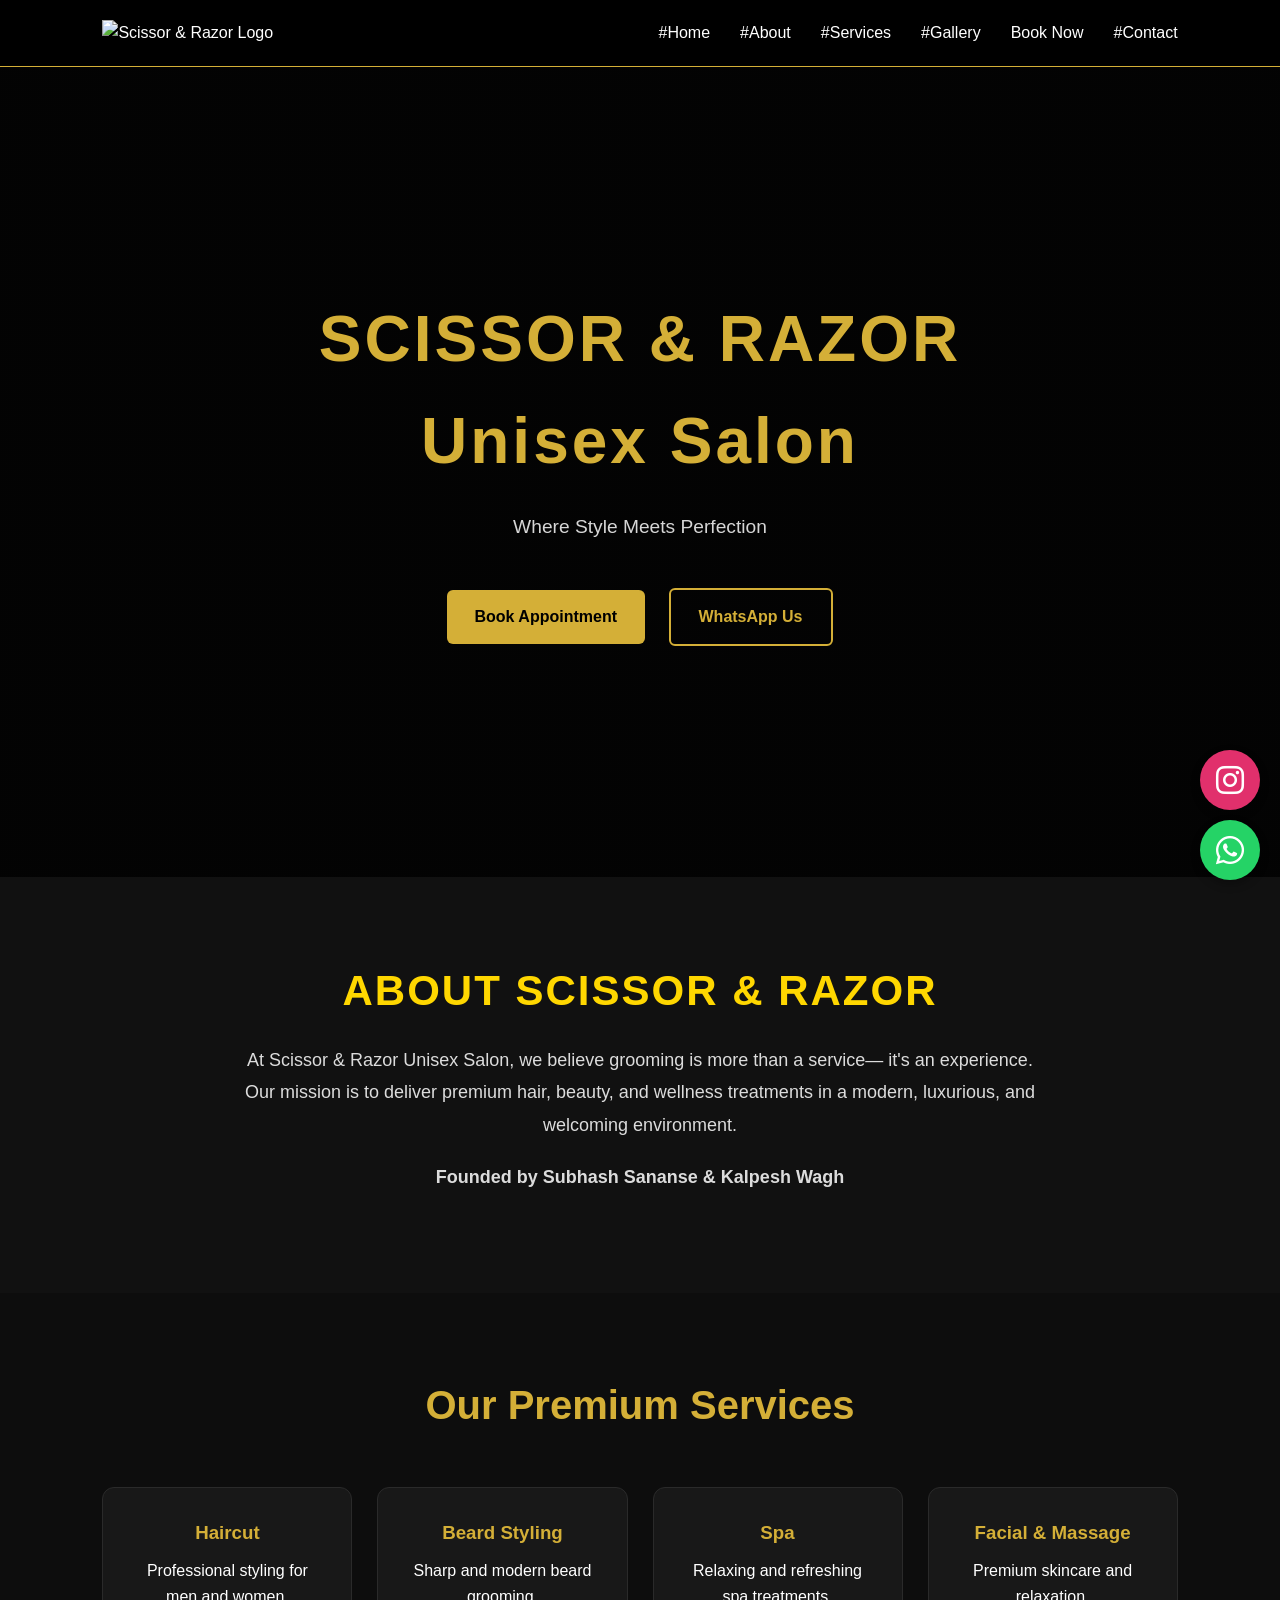
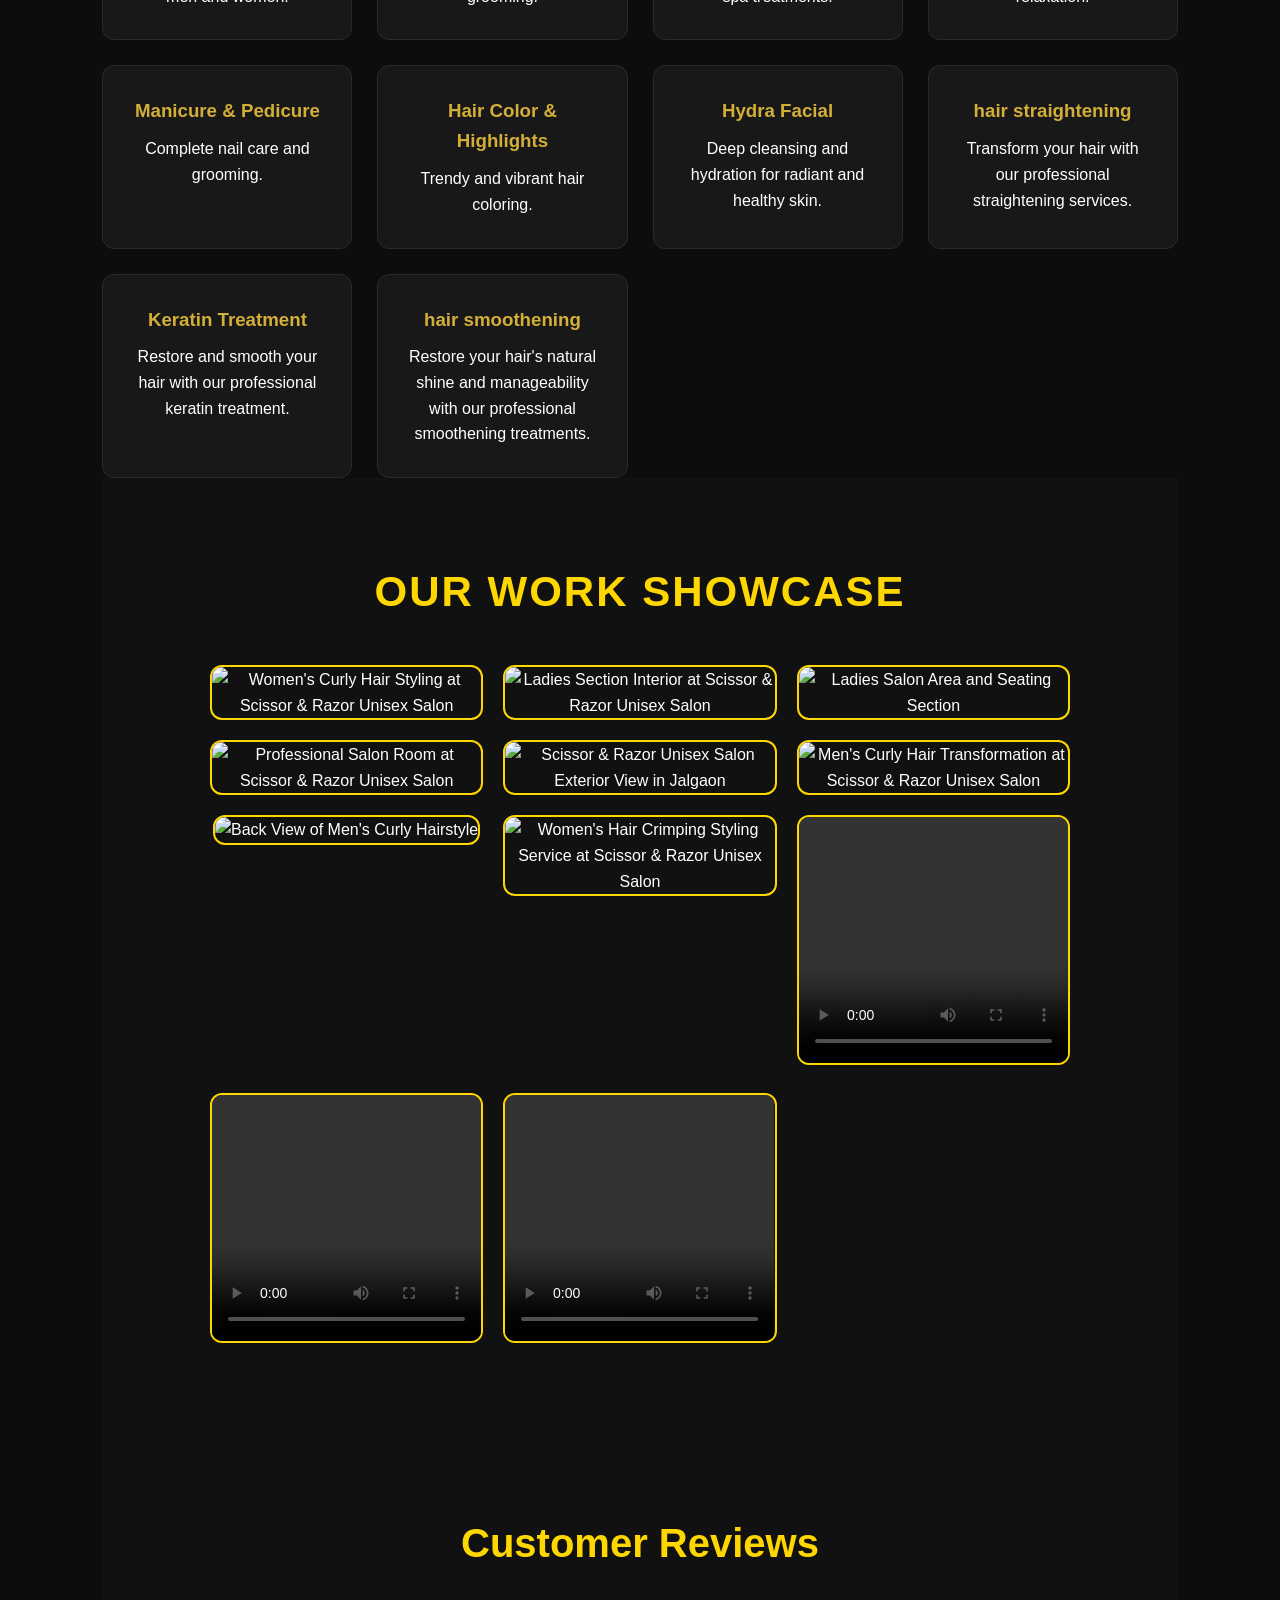
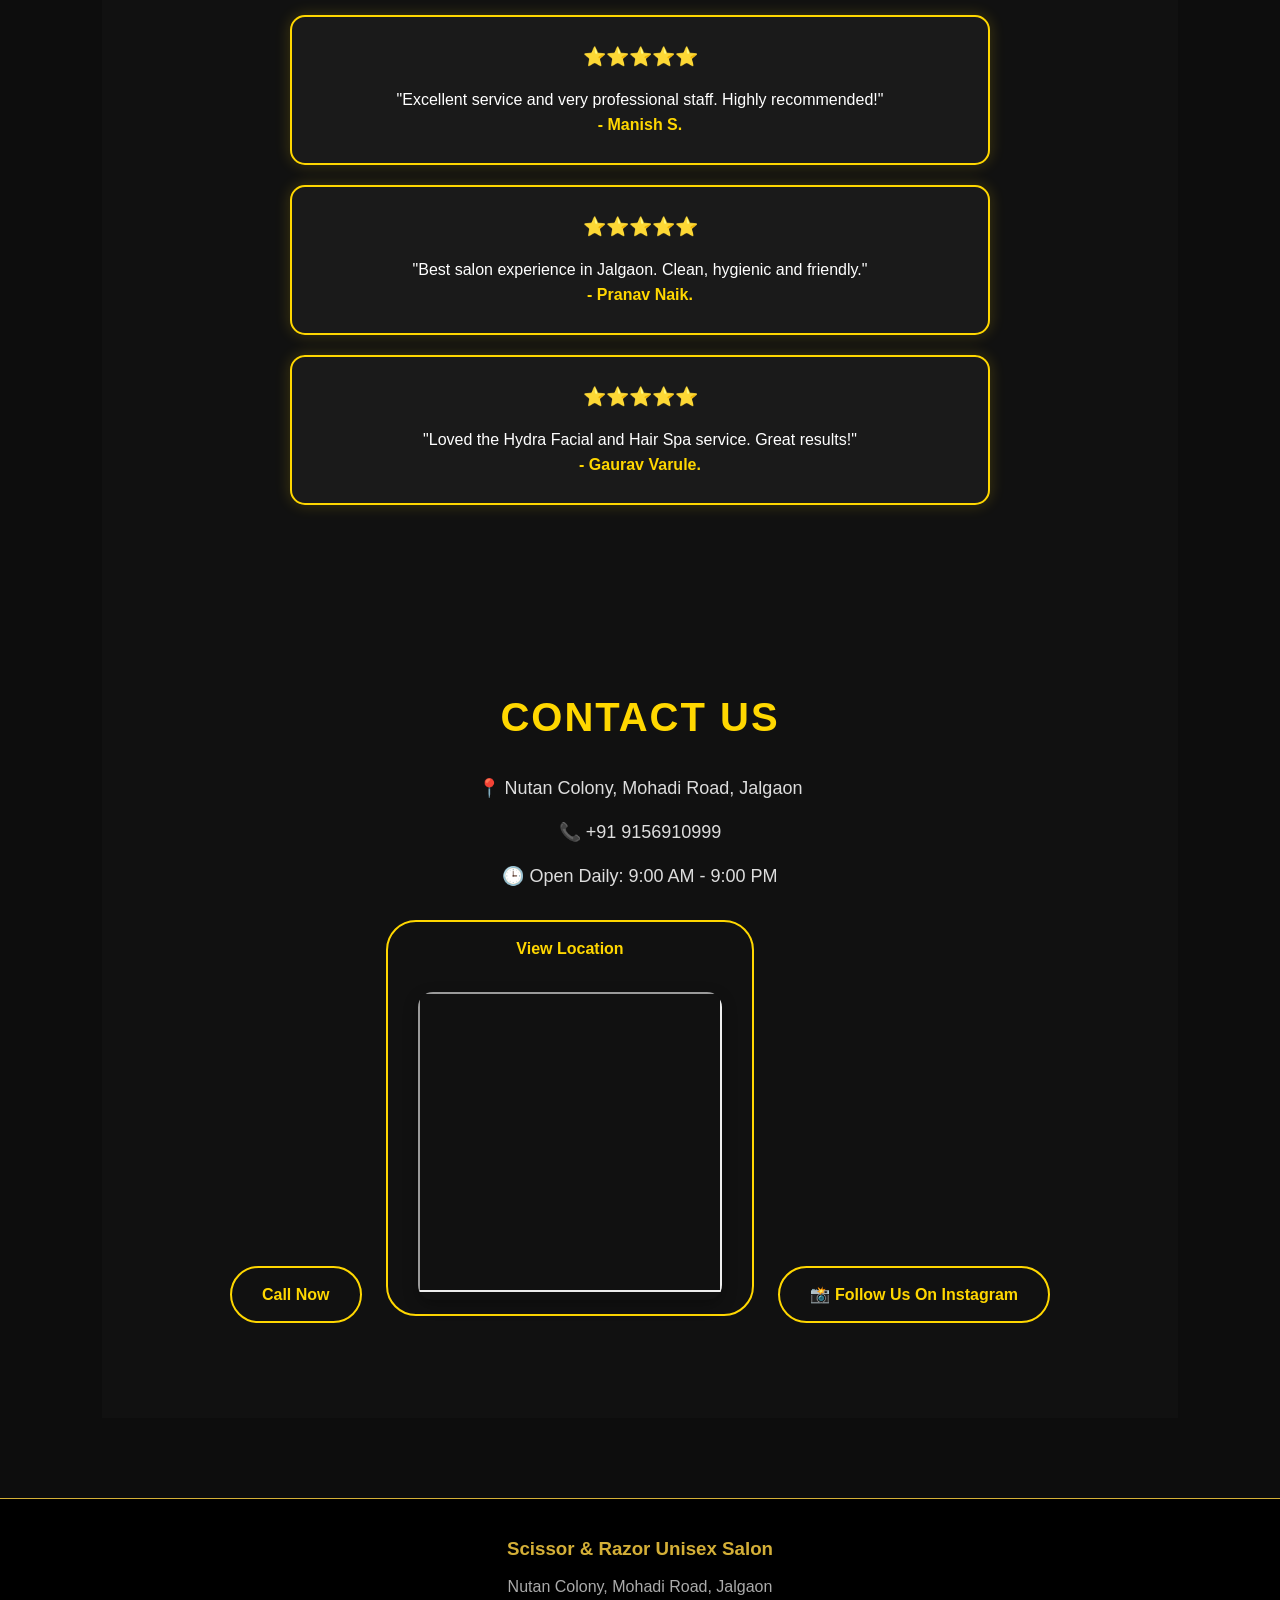
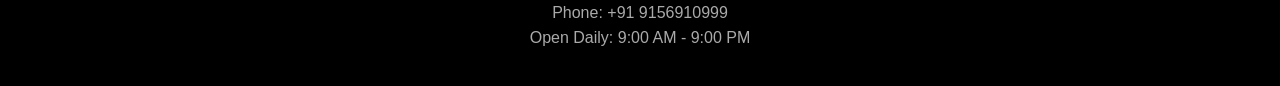
==== index.html @ 0f7de18e "Add files via upload" ====
<!DOCTYPE html>
<html lang="en">
<ht>
    <meta charset="UTF-8">
    <meta name="viewport" content="width=device-width, initial-scale=1.0">

    <title>Scissor & Razor Unisex Salon | Best Salon in Jalgaon</title>

    <meta name="description" content="Scissor & Razor Unisex Salon in Jalgaon offering Haircuts, Beard Styling, Hydra Facial, Hair Spa, Hair Colour and Professional Grooming Services.">

    <meta name="keywords" content="Salon in Jalgaon, Unisex Salon Jalgaon, Haircut, Beard Styling, Hydra Facial, Hair Spa, Hair Colour .Salon, Jalgaon salon , Best salon in jalgaon , no.1 salon in jalgaon , professional salon in jalgaon , premium salon in jalgaon , hair care, beauty services, grooming, hair styling, skincare, wellness, manicure, pedicure, hair color, highlights, keratin treatment, hair straightening, hair smoothening, best salon in jalgaon, unisex salon in jalgaon, scissor and razor salon, scissor and razor jalgaon, scissor and razor unisex salon, scissor and razor salon jalgaon, scissor and razor unisex salon jalgaon, scissor and razor best salon in jalgaon, scissor and razor professional salon in jalgaon, scissor and razor premium salon in jalgaon">

    <meta name="author" content="Scissor & Razor Unisex Salon">

    <link rel="icon" href="images/logo.jpg">

    <link rel="stylesheet" href="style.css">

 <link rel="stylesheet" href="https://cdnjs.cloudflare.com/ajax/libs/font-awesome/6.5.1/css/all.min.css">

<link rel="stylesheet" href="https://unpkg.com/aos@2.3.4/dist/aos.css" />

</head>
 <body>

    <!-- Header -->
    <header>
        <nav class="navbar">
            <div class="logo">
                <img src="images/logo.jpg" alt="Scissor & Razor Logo">
            </div>

            <ul class="nav-links">
                <li><a href="#home">#Home</a></li>
                <li><a href="#about">#About</a></li>
                <li><a href="#services">#Services</a></li>
                <li><a href="#gallery">#Gallery</a></li>
                <li><a href="booking.html">Book Now</a></li>
                <li><a href="#contact">#Contact</a></li>
            </ul>
        </nav>
    </header>

    <!-- Hero Section -->
    <section id="home" class="hero">

      <section id="hero" data-aos="zoom in"> </section>  

        <div class="hero-content">

            <h1 data-aos="fade-down">
                SCISSOR & RAZOR Unisex Salon
            </h1>

            <p data-aos="fade-up">
                Where Style Meets Perfection
            </p>

            <div class="hero-buttons">

                <a href="#booking" class="btn" data-aos="fade-zoom in">
                    Book Appointment
                </a>

                <a href="https://wa.me/919156910999" class="btn btn-outline" data-aos="fade-zoom in">
                    WhatsApp Us
                </a>

            </div>

        </div> 

    </section>

    <section id="about" class="about preview">
    <h2>About Scissor & Razor</h2>

    <p>
        At Scissor & Razor Unisex Salon, we believe grooming is more than a service—
        it's an experience. Our mission is to deliver premium hair, beauty, and wellness
        treatments in a modern, luxurious, and welcoming environment.
    </p>

    <p class="owners">
        Founded by <strong>Subhash Sananse</strong> & <strong>Kalpesh Wagh</strong>
    </p>

    <section id="about" data-aos="fade-up"> </section>
</section>

    <!-- Services Preview -->
    <section id="services" class="services-preview">

        <h2>Our Premium Services</h2>

        <div class="service-grid">

            <div class="service-card">
                <h3>Haircut</h3>
                <p>Professional styling for men and women.</p>
            </div>

            <div class="service-card">
                <h3>Beard Styling</h3>
                <p>Sharp and modern beard grooming.</p>
            </div>

            <div class="service-card">
                <h3>Spa</h3>
                <p>Relaxing and refreshing spa treatments.</p>
            </div>

            <div class="service-card">
                <h3>Facial & Massage</h3>
                <p>Premium skincare and relaxation.</p>
            </div>

            <div class="service-card">
                <h3>Manicure & Pedicure</h3>
                <p>Complete nail care and grooming.</p>
            </div>

            <div class="service-card">
                <h3>Hair Color & Highlights</h3>
                <p>Trendy and vibrant hair coloring.</p>
            </div>

            <div class="service-card">
                <h3>Hydra Facial</h3>
                <p>Deep cleansing and hydration for radiant and healthy skin.</p>
            </div>

            <div class="service-card">
                <h3>hair straightening</h3>
                <p>Transform your hair with our professional straightening services.</p>
            </div>

            <div class="service-card">
                <h3>Keratin Treatment</h3>
                <p>Restore and smooth your hair with our professional keratin treatment.</p>
            </div>

            <div class="service-card">
                <h3>hair smoothening</h3>
                <p>Restore your hair's natural shine and manageability with our professional smoothening treatments.</p>
            </div>

        </div>

        <section id="services" data-aos="zoom in">        

    </section>

    <section id="gallery" class="gallery-section">

    <section id="gallery" data-aos="fade-left"> </section>

    <h2>Our work showcase</h2>

    <div class="gallery-grid">
        <div class="gallery-item">
    <img src="images/Image1.jpg" alt="Women's Curly Hair Styling at Scissor & Razor Unisex Salon">
</div>

<div class="gallery-item">
    <img src="images/Image2.jpg" alt="Ladies Section Interior at Scissor & Razor Unisex Salon">
</div>

<div class="gallery-item">
    <img src="images/Image3.jpg" alt="Ladies Salon Area and Seating Section">
</div>

<div class="gallery-item">
    <img src="images/Image4.jpg" alt="Professional Salon Room at Scissor & Razor Unisex Salon">
</div>

<div class="gallery-item">
    <img src="images/Image5.jpg" alt="Scissor & Razor Unisex Salon Exterior View in Jalgaon">
</div>

<div class="gallery-item">
    <img src="images/Image6.jpg" alt="Men's Curly Hair Transformation at Scissor & Razor Unisex Salon">
</div>

<div class="gallery-item">
    <img src="images/Image7.jpg" alt="Back View of Men's Curly Hairstyle">
</div>

<div class="gallery-item">
    <img src="images/Image8.jpg" alt="Women's Hair Crimping Styling Service at Scissor & Razor Unisex Salon">
</div>  
    <div class="gallery-item">
    <video controls>
        <source src="images/Video1.mp4" type="video/mp4">
    </video>
</div>

<div class="gallery-item">
    <video controls>
        <source src="images/Video2.mp4" type="video/mp4">
    </video>
</div>

<div class="gallery-item">
    <video controls>
        <source src="images/Video3.mp4" type="video/mp4">
    </video>
</div>
        <script src="script.js"></script> 
    </div>
</section>

<section class="reviews-section">
    <h2>Customer Reviews</h2>

    <div class="review-card">
        <h3>⭐⭐⭐⭐⭐</h3>
        <p>"Excellent service and very professional staff. Highly recommended!"</p>
        <span>- Manish S.</span>
    </div>

    <div class="review-card">
        <h3>⭐⭐⭐⭐⭐</h3>
        <p>"Best salon experience in Jalgaon. Clean, hygienic and friendly."</p>
        <span>- Pranav Naik.</span>
    </div>

    <div class="review-card">
        <h3>⭐⭐⭐⭐⭐</h3>
        <p>"Loved the Hydra Facial and Hair Spa service. Great results!"</p>
        <span>- Gaurav Varule.</span>
    </div>

</section>

<section id="contact" class="contact-section">

 <section id="contact" data-aos="fade-up"> </section>

    <h2>Contact Us</h2>

    <p>📍 Nutan Colony, Mohadi Road, Jalgaon</p>
    <p>📞 +91 9156910999</p>
    <p>🕒 Open Daily: 9:00 AM - 9:00 PM</p>

    <a href="tel:+919156910999" class="btn">Call Now</a>

  <a href="https://maps.app.goo.gl/w9eefQA9pDHn87Z18"
   target="_blank"
   class="btn">
   View Location

   <div class="map-container">
    <iframe
        src="https://maps.google.com/maps?q=XHP6+C8%20Jalgaon,%20Maharashtra&t=&z=15&ie=UTF8&iwloc=&output=embed"
        width="100%"
        height="300
        style="border:0;"
        allowfullscreen=""
        loading="lazy">
    </iframe>
</div>
</a>

<a href="https://www.instagram.com/scissor_razor_family_saloon/"
   target="_blank"
   class="btn instagram-btn">
   📸 Follow Us On Instagram
</a>
    
</section>
  
</div>
</section>
    <!-- Footer -->
    <footer>

        <h3>Scissor & Razor Unisex Salon</h3>

        <p>Nutan Colony, Mohadi Road, Jalgaon</p>

        <p>Phone: +91 9156910999</p>

        <p>Open Daily: 9:00 AM - 9:00 PM</p>

    </footer>

    <!-- Instagram Floating Button -->
<a href="https://www.instagram.com/scissor_razor_family_saloon?igsh=MXE3dWljMHo0bGE0YQ=="
   class="instagram-float"
   target="_blank">
   <i class="fab fa-instagram"></i>
</a>

<!-- WhatsApp Floating Button -->
<a href="https://wa.me/919156910999"
   class="whatsapp-float"
   target="_blank">
   <i class="fab fa-whatsapp"></i>
</a>
<script src="https://unpkg.com/aos@2.3.4/dist/aos.js"></script>
<script>    
    AOS.init({
        duration: 1200,
        once: true
    });
</script>
</body>
</html>
---- style.css ----
* {
    margin: 0;
    padding: 0;
    box-sizing: border-box;
}

body {
    font-family: 'Poppins', sans-serif;
    background: #0d0d0d;
    color: #ffffff;
    line-height: 1.6;
}

/* Navbar */

.navbar {
    display: flex;
    justify-content: space-between;
    align-items: center;
    padding: 20px 8%;
    background: #000;
    border-bottom: 1px solid #D4AF37;
}

.logo img {
    height: 150px;
    width: auto;
    border: 80px;
}

.nav-links {
    display: flex;
    list-style: none;
    gap: 30px;
}

.nav-links a {
    text-decoration: none;
    color: white;
    transition: 0.3s;
    font-weight: 500;
}

.nav-links a:hover {
    color: #D4AF37;
}

/* Hero Section */

.hero {
    min-height: 90vh;
    display: flex;
    justify-content: center;
    align-items: center;
    text-align: center;
    background:
        linear-gradient(
            rgba(0,0,0,0.75),
            rgba(0,0,0,0.75)
        ),
        url('https://images.unsplash.com/photo-1621605815971-fbc98d665033?auto=format&fit=crop&w=1600&q=80');

    background-size: cover;
    background-position: center;
}

.hero-content {
    max-width: 800px;
    padding: 20px;
}

.hero h1 {
    font-size: 4rem;
    color: #D4AF37;
    letter-spacing: 3px;
}

.hero h2 {
    font-size: 2rem;
    margin-top: 10px;
}

.hero p {
    margin-top: 20px;
    font-size: 1.2rem;
    color: #d6d6d6;
}

/* Buttons */

.hero-buttons {
    margin-top: 35px;
}

.btn {
    display: inline-block;
    padding: 14px 28px;
    background: #D4AF37;
    color: black;
    text-decoration: none;
    border-radius: 6px;
    margin: 10px;
    font-weight: 600;
    transition: 0.3s;
}

.btn:hover {
    transform: translateY(-3px);
}

.btn-outline {
    background: transparent;
    border: 2px solid #D4AF37;
    color: #D4AF37;
}

.btn-outline:hover {
    background: #D4AF37;
    color: black;
}

/* Services */

.services-preview {
    padding: 80px 8%;
    text-align: center;
}

.services-preview h2 {
    color: #D4AF37;
    margin-bottom: 50px;
    font-size: 2.5rem;
}

.service-grid {
    display: grid;
    grid-template-columns: repeat(auto-fit,minmax(250px,1fr));
    gap: 25px;
}

.service-card {
    background: #181818;
    padding: 30px;
    border-radius: 12px;
    border: 1px solid #2a2a2a;
    transition: 0.3s;
}

.service-card:hover {
    border-color: #D4AF37;
    transform: translateY(-5px);
}

.service-card h3 {
    color: #D4AF37;
    margin-bottom: 10px;
}

.contact-section{
    background: #111;
    color: white;
    text-align: center;
    padding: 80px 20px;
}

.contact-section h2{
    font-size: 40px;
    color: gold;
    margin-bottom: 25px;
    text-transform: uppercase;
    letter-spacing: 2px;
}

.contact-section p{
    font-size: 18px;
    margin: 15px 0;
    color: #ddd;
}

.contact-section .btn{
    display: inline-block;
    margin: 15px 10px;
    padding: 14px 30px;
    background: transparent;
    border: 2px solid gold;
    color: gold;
    text-decoration: none;
    border-radius: 30px;
    font-weight: 600;
    transition: 0.3s ease;
}

.contact-section .btn:hover{
    background: gold;
    color: #111;
    transform: translateY(-3px);
}

footer{
    background: #000;
    color: #aaa;
    text-align: center;
    padding: 25px;
}


/* Footer */

footer {
    background: #000;
    text-align: center;
    padding: 35px 20px;
    border-top: 1px solid #D4AF37;
}

footer h3 {
    color: #D4AF37;
    margin-bottom: 10px;
}

/* Mobile Responsive */

@media(max-width: 768px){

    .navbar {
        flex-direction: column;
        gap: 20px;
    }

    .nav-links {
        flex-wrap: wrap;
        justify-content: center;
        gap: 15px;
    }

    .hero h1 {
        font-size: 2.5rem;
    }

    .hero h2 {
        font-size: 1.4rem;
    }

    .logo img {
        height: 65px;
    }
}
.booking-section{
    padding:100px 20px;
    text-align:center;
}

.booking-form{
    max-width:500px;
    margin:auto;
    display:flex;
    flex-direction:column;
    gap:15px;
}

.booking-form input,
.booking-form select{
    padding:15px;
    border:none;
    border-radius:6px;
}

.booking-form button{
    padding:15px;
    background:#D4AF37;
    border:none;
    cursor:pointer;
    font-weight:bold;
}
 /* About Section */

.about {
    padding: 80px 10%;
    text-align: center;
    background: #111;
    color: white;
}

.about h2 {
    font-size: 42px;
    color: gold;
    margin-bottom: 20px;
    text-transform: uppercase;
    letter-spacing: 2px;
}

.about p {
    max-width: 800px;
    margin: 0 auto 20px;
    font-size: 18px;
    line-height: 1.8;
    color: #dcdcdc;
}

.owners {
    color: gold;
    font-size: 20px;
    font-weight: bold;
}
 .instagram-btn{
    margin: 15px ;
 }

 /* Mobile Responsive */

@media (max-width: 768px){

    .hero h1{
        font-size: 40px;
    }

    .hero h2{
        font-size: 24px;
    }

    .about h2,
    .services h2,
    .contact h2{
        font-size: 30px;
    }

    .service-card{
        width: 100%;
    }

    .contact .btn{
        display:block;
        width:80%;
        margin:10px auto;
    }

    nav{
        flex-direction:column;
        gap:15px;
    }
}

/* Gallery Section */

.gallery-section {
    background: #111;
    padding: 80px 10%;
    text-align: center;
}

.gallery-section h2 {
    color: gold;
    font-size: 42px;
    margin-bottom: 40px;
    text-transform: uppercase;
    letter-spacing: 2px;
}

.gallery-grid {
    display: grid;
    grid-template-columns: repeat(auto-fit, minmax(250px, 1fr));
    gap: 20px;
}

.gallery-item img {
    width: 100%;
    height: 250px;
    object-fit: cover;
    border-radius: 12px;
    border: 2px solid gold;
    transition: transform 0.3s ease;
    animation-timing-function: cubic-bezier(0.075, 0.82, 0.165, 1);
}

.gallery-item img:hover {
    transform: scale(1.05);
}
.gallery-item img,
.gallery-item video {
    width: 100%;
    height: 250px;
    object-fit: cover;
    border-radius: 12px;
    border: 2px solid gold;
    transition: transform 0.3s ease;
}

.reviews-section{
    background:#111;
    padding:80px 10%;
    text-align:center;
}

.reviews-section h2{
    color:gold;
    font-size:40px;
    margin-bottom:40px;
}

.review-card{
    background:#1a1a1a;
    border:2px solid gold;
    border-radius:15px;
    padding:25px;
    margin:20px auto;
    max-width:700px;
    color:white;
    box-shadow:0 0 15px rgba(255,215,0,0.2);
}

.review-card h3{
    margin-bottom:15px;
}

.review-card span{
    color:gold;
    font-weight:bold;
}

.whatsapp-float{
    position: fixed;
    bottom: 20px;
    right: 20px;
    width: 60px;
    height: 60px;
    background: #25D366;
    color: white;
    border-radius: 50%;
    display: flex;
    justify-content: center;
    align-items: center;
    font-size: 32px;
    text-decoration: none;
    box-shadow: 0 4px 10px rgba(0,0,0,0.3);
    z-index: 999;
    transition: 0.3s;
}

.instagram-float{
    position: fixed;
    bottom: 90px;
    right: 20px;
    width: 60px;
    height: 60px;
    background: #E1306C;
    color: white;
    border-radius: 50%;
    display: flex;
    justify-content: center;
    align-items: center;
    font-size: 32px;
    text-decoration: none;
    box-shadow: 0 4px 10px rgba(0,0,0,0.3);
    z-index: 999;
    transition: 0.3s 
    }


.whatsapp-float:hover,
.instagram-float:hover{
    transform: scale(1.1);
}

.map-container{
    margin-top: 30px;
    border-radius: 15px;
    overflow: hidden;
    box-shadow: 0 5px 15px rgba(0,0,0,0.3);
}
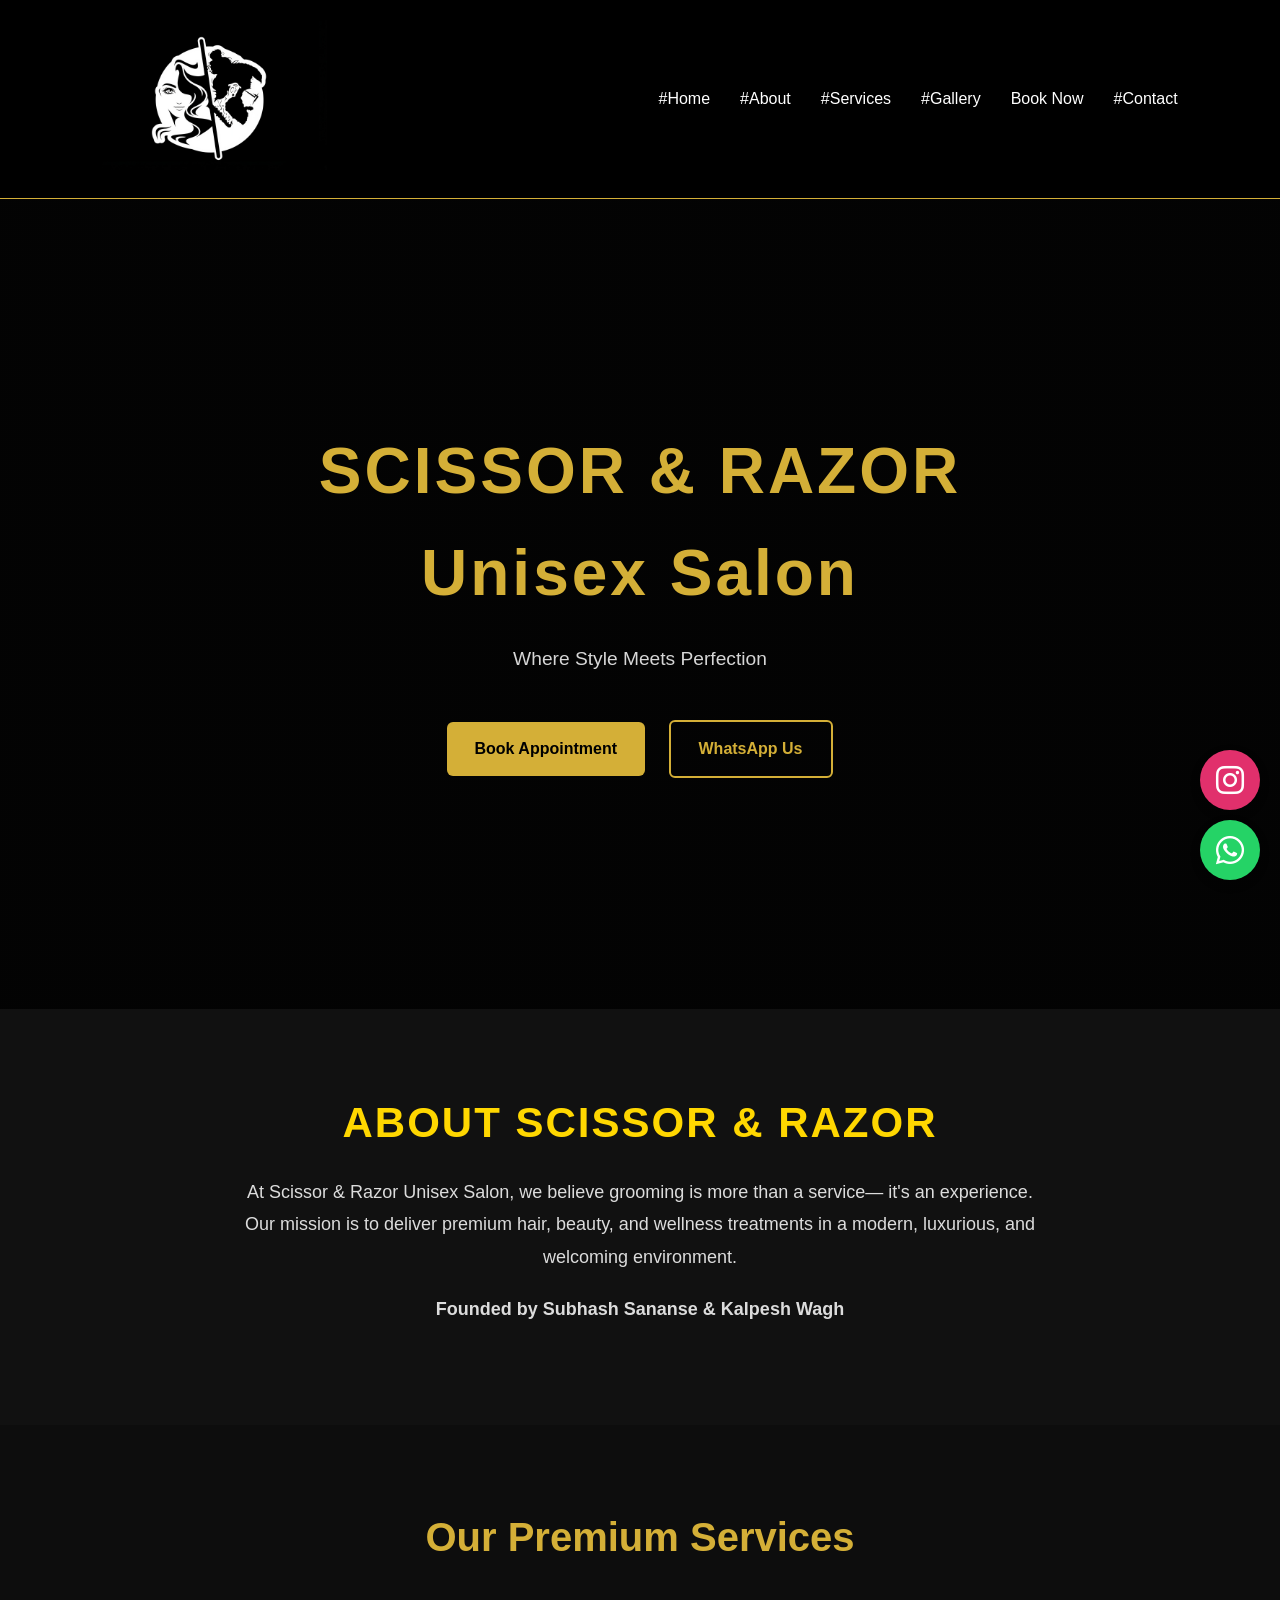
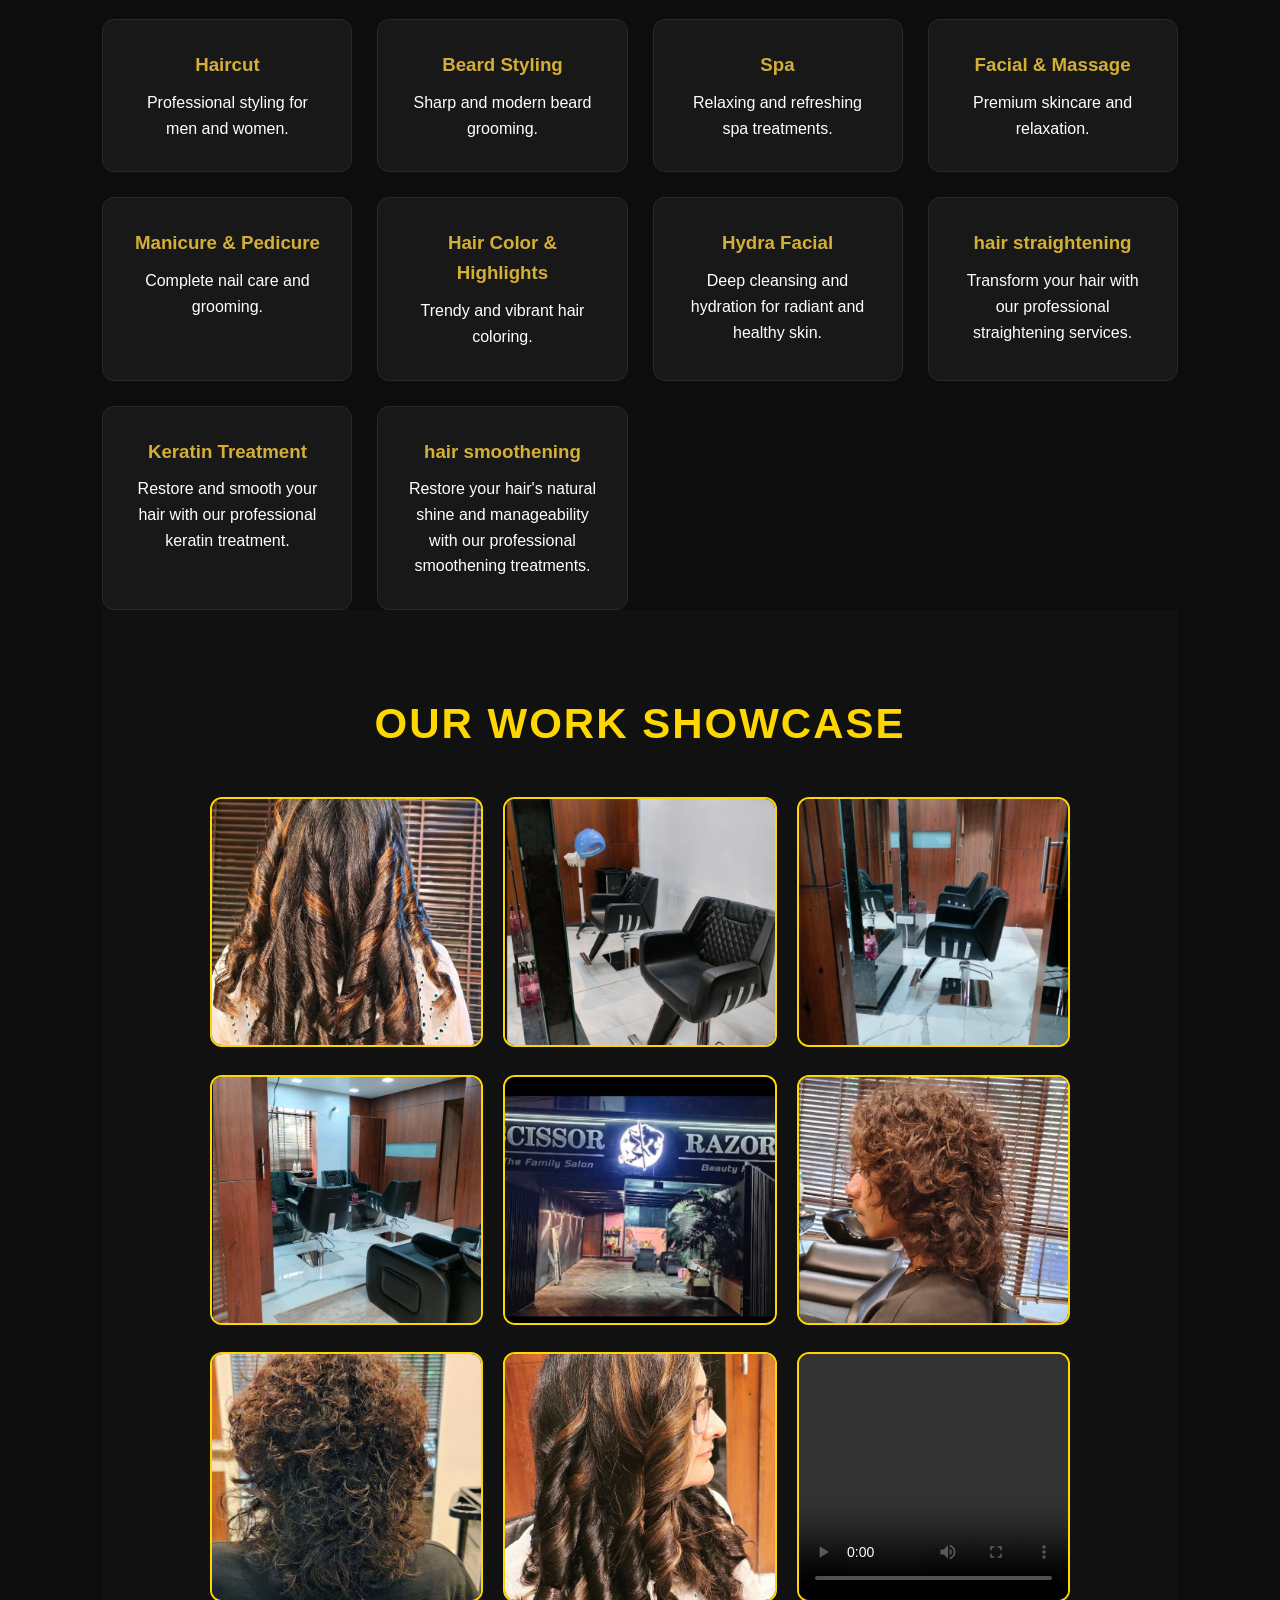
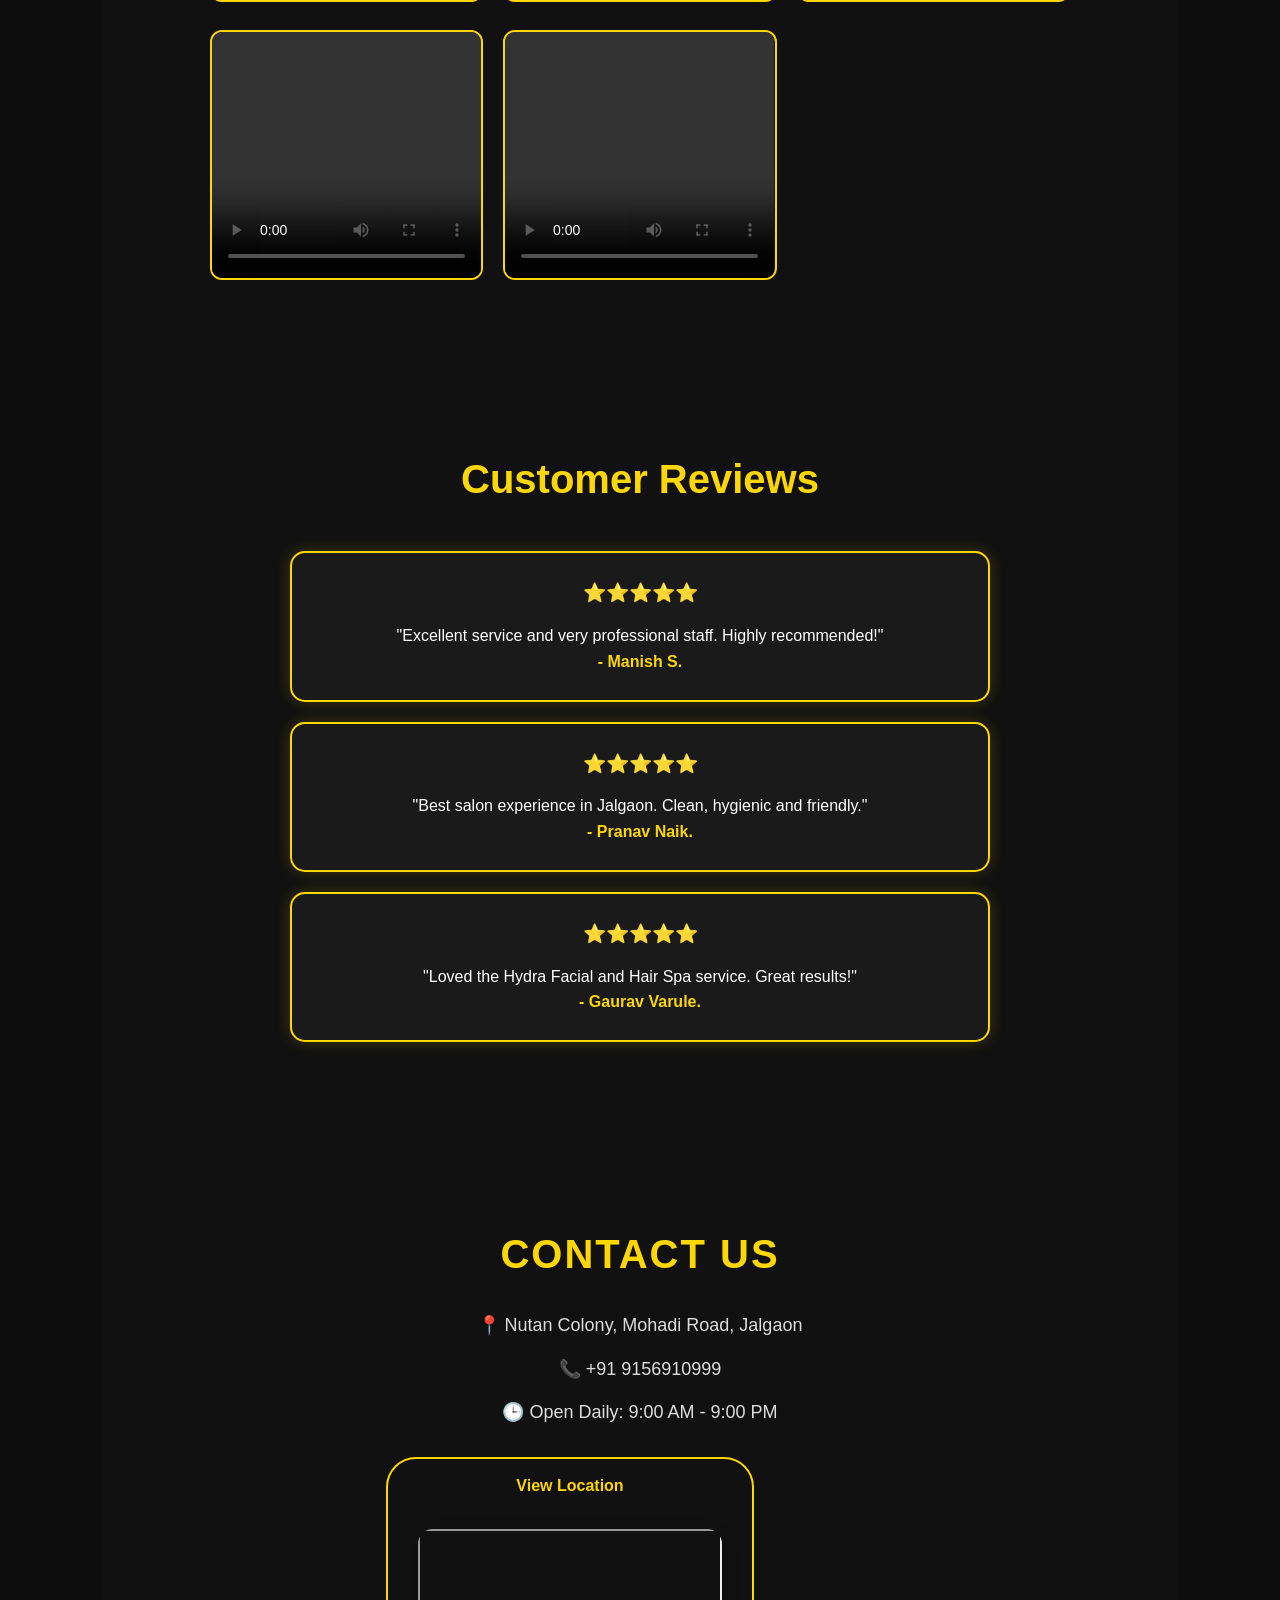
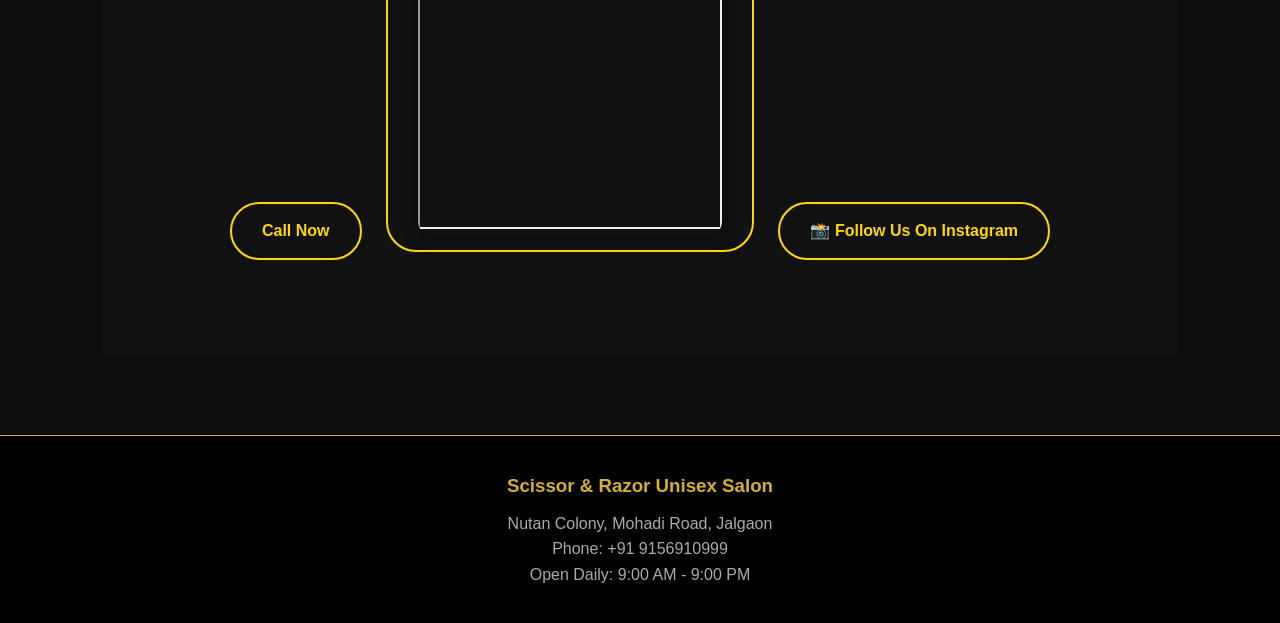
==== commit 5644e419: "Update index.html" ====
--- a/index.html
+++ b/index.html
@@ -12,7 +12,7 @@
 
     <meta name="author" content="Scissor & Razor Unisex Salon">
 
-    <link rel="icon" href="images/logo.jpg">
+    <link rel="icon" href="logo.jpg">
 
     <link rel="stylesheet" href="style.css">
 
@@ -27,7 +27,7 @@
     <header>
         <nav class="navbar">
             <div class="logo">
-                <img src="images/logo.jpg" alt="Scissor & Razor Logo">
+                <img src="logo.jpg" alt="Scissor & Razor Logo">
             </div>
 
             <ul class="nav-links">
@@ -159,51 +159,51 @@
 
     <div class="gallery-grid">
         <div class="gallery-item">
-    <img src="images/Image1.jpg" alt="Women's Curly Hair Styling at Scissor & Razor Unisex Salon">
-</div>
-
-<div class="gallery-item">
-    <img src="images/Image2.jpg" alt="Ladies Section Interior at Scissor & Razor Unisex Salon">
-</div>
-
-<div class="gallery-item">
-    <img src="images/Image3.jpg" alt="Ladies Salon Area and Seating Section">
-</div>
-
-<div class="gallery-item">
-    <img src="images/Image4.jpg" alt="Professional Salon Room at Scissor & Razor Unisex Salon">
-</div>
-
-<div class="gallery-item">
-    <img src="images/Image5.jpg" alt="Scissor & Razor Unisex Salon Exterior View in Jalgaon">
-</div>
-
-<div class="gallery-item">
-    <img src="images/Image6.jpg" alt="Men's Curly Hair Transformation at Scissor & Razor Unisex Salon">
-</div>
-
-<div class="gallery-item">
-    <img src="images/Image7.jpg" alt="Back View of Men's Curly Hairstyle">
-</div>
-
-<div class="gallery-item">
-    <img src="images/Image8.jpg" alt="Women's Hair Crimping Styling Service at Scissor & Razor Unisex Salon">
+    <img src="Image1.jpg" alt="Women's Curly Hair Styling at Scissor & Razor Unisex Salon">
+</div>
+
+<div class="gallery-item">
+    <img src="Image2.jpg" alt="Ladies Section Interior at Scissor & Razor Unisex Salon">
+</div>
+
+<div class="gallery-item">
+    <img src="Image3.jpg" alt="Ladies Salon Area and Seating Section">
+</div>
+
+<div class="gallery-item">
+    <img src="Image4.jpg" alt="Professional Salon Room at Scissor & Razor Unisex Salon">
+</div>
+
+<div class="gallery-item">
+    <img src="Image5.jpg" alt="Scissor & Razor Unisex Salon Exterior View in Jalgaon">
+</div>
+
+<div class="gallery-item">
+    <img src="Image6.jpg" alt="Men's Curly Hair Transformation at Scissor & Razor Unisex Salon">
+</div>
+
+<div class="gallery-item">
+    <img src="Image7.jpg" alt="Back View of Men's Curly Hairstyle">
+</div>
+
+<div class="gallery-item">
+    <img src="Image8.jpg" alt="Women's Hair Crimping Styling Service at Scissor & Razor Unisex Salon">
 </div>  
     <div class="gallery-item">
     <video controls>
-        <source src="images/Video1.mp4" type="video/mp4">
+        <source src="Video1.mp4" type="video/mp4">
     </video>
 </div>
 
 <div class="gallery-item">
     <video controls>
-        <source src="images/Video2.mp4" type="video/mp4">
+        <source src="Video2.mp4" type="video/mp4">
     </video>
 </div>
 
 <div class="gallery-item">
     <video controls>
-        <source src="images/Video3.mp4" type="video/mp4">
+        <source src="Video3.mp4" type="video/mp4">
     </video>
 </div>
         <script src="script.js"></script> 
